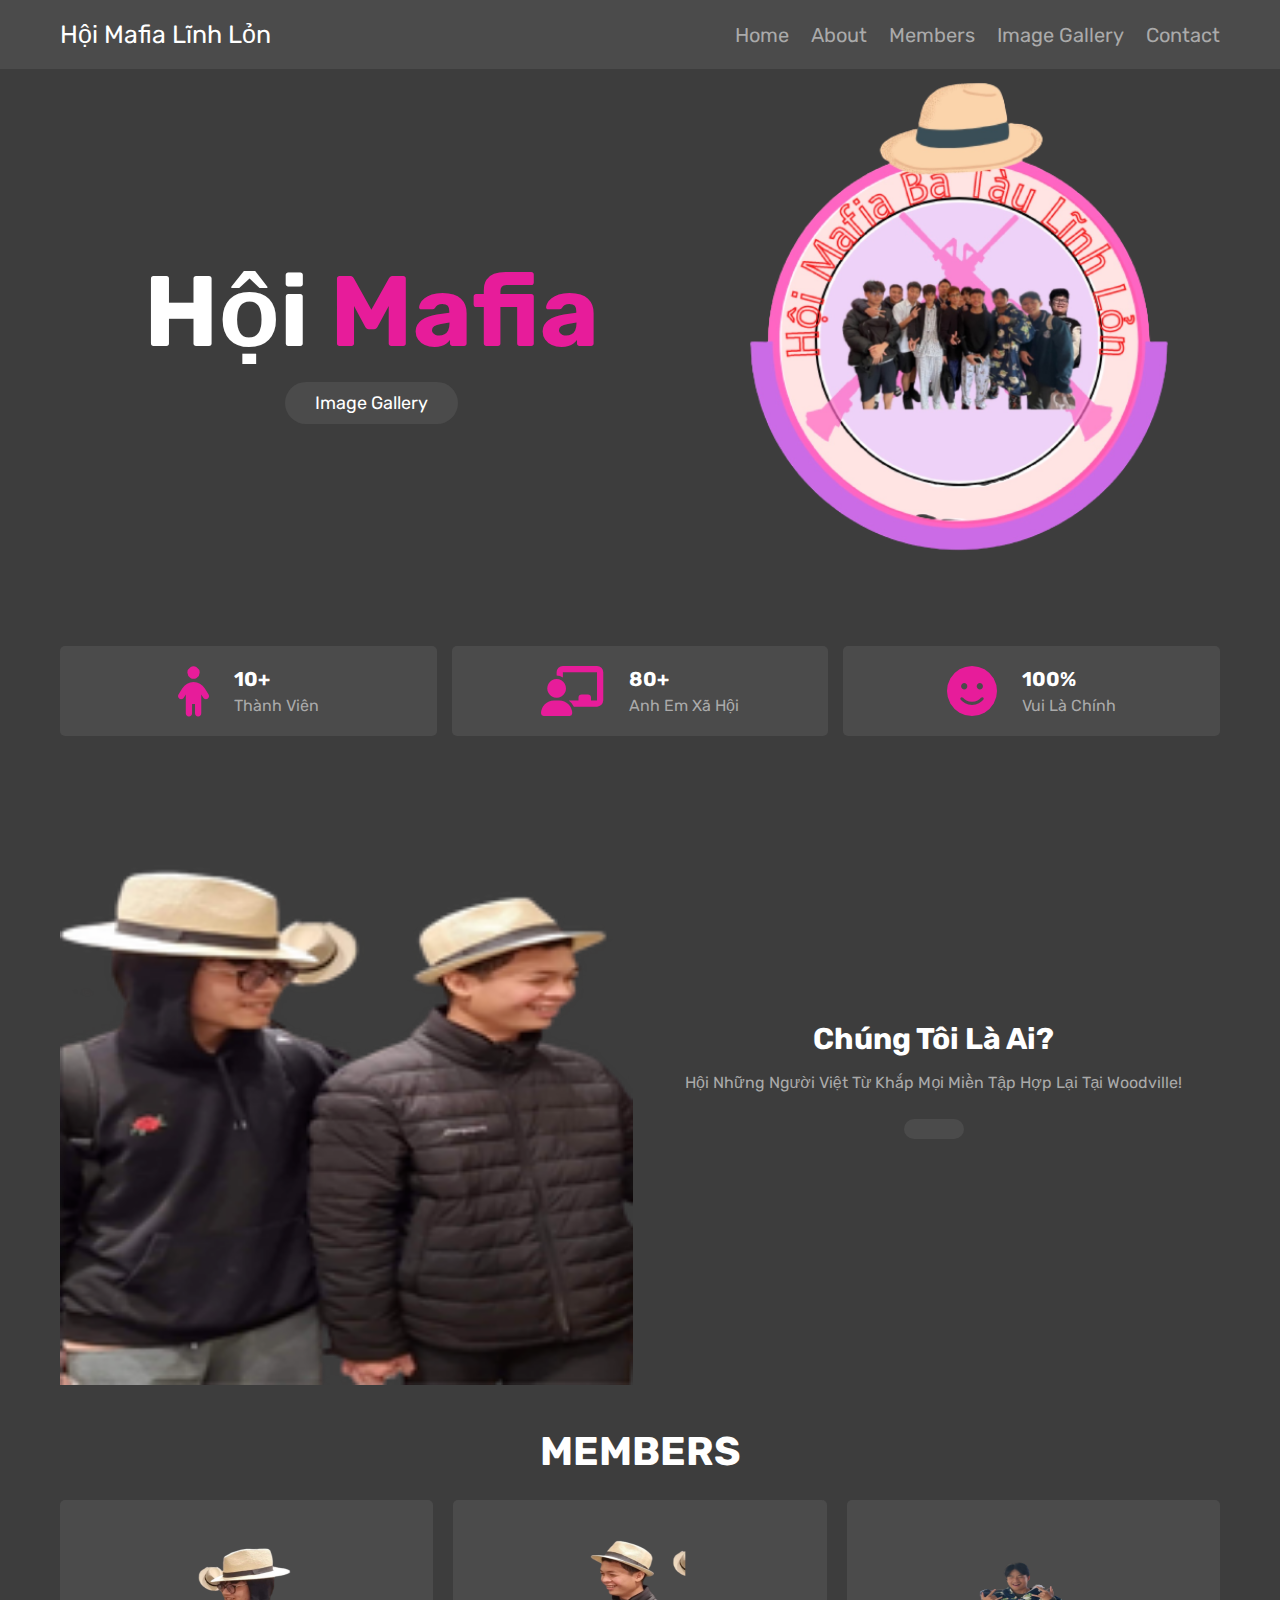
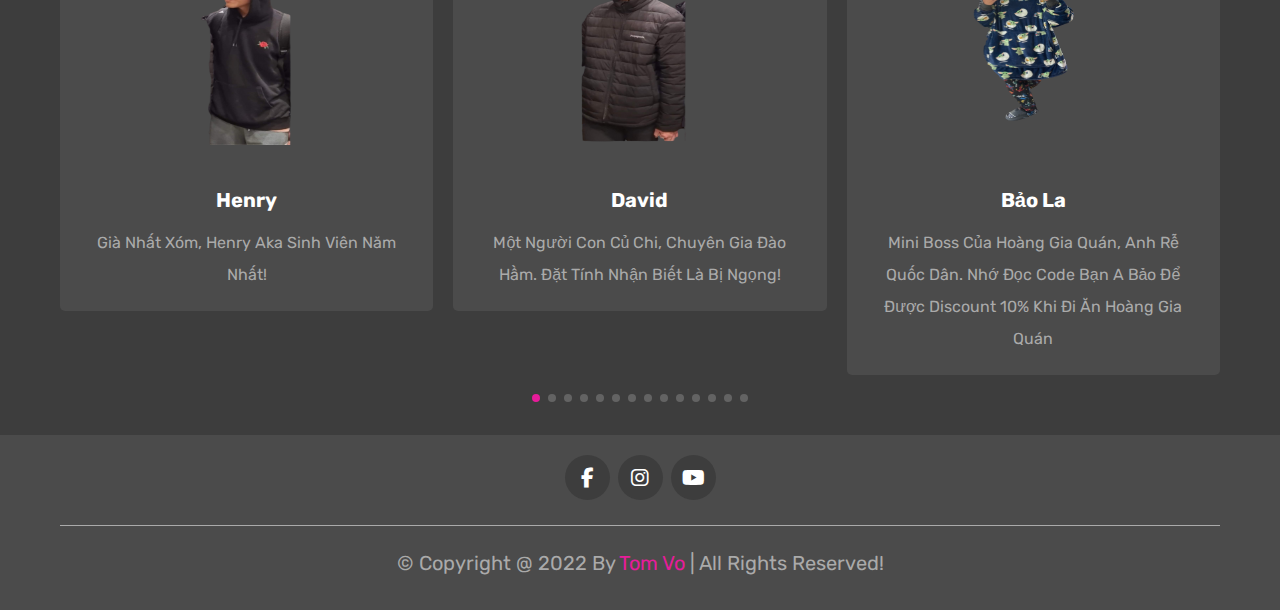
==== index.html @ d3309f32 "vc" ====
<!DOCTYPE html>
<html lang="en">
<head>
   <meta charset="UTF-8">
   <meta http-equiv="X-UA-Compatible" content="IE=edge">
   <meta name="viewport" content="width=device-width, initial-scale=1.0">
   <title>Những thằng Lỏd</title>

   <!-- swiper css link  -->
   <link rel="stylesheet" href="https://unpkg.com/swiper@8/swiper-bundle.min.css" />

   <!-- font awesome cdn link  -->
   <link rel="stylesheet" href="https://cdnjs.cloudflare.com/ajax/libs/font-awesome/6.1.1/css/all.min.css">

   <!-- custom css file link  -->
   <link rel="stylesheet" href="css/style.css">

</head>
<body>
   
<!-- header section starts  -->

<header class="header">

   <section class="flex">

      <a href="#home" class="logo">Hội Mafia lĩnh lỏn</a>

      <nav class="navbar">
         <a href="#home">home</a>
         <a href="#about">about</a>
         <a href="#courses">Members</a>
         <a href="woodville/index.html">Image Gallery</a>
         <a href="https://www.facebook.com/rapxiecWH">contact</a>
      </nav>

      <div id="menu-btn" class="fas fa-bars"></div>

   </section>

</header>

<!-- header section ends -->

<!-- home section starts  -->

<section class="home" id="home">

   <div class="row">

      <div class="content">
         <h3>Hội <span>Mafia</span></h3>
         <a href="woodville/index.html" class="btn">Image Gallery</a>
      </div>

      <div class="image">
         <img src="images/logo.png" alt="">
      </div>

   </div>

</section>

<!-- home section ends -->

<!-- couter section stars  -->

<section class="count">

   <div class="box-container">

     

      <div class="box">
         <i class="fas fa-child"></i>
         <div class="content">
            <h3>10+</h3>
            <p>Thành viên</p>
         </div>
      </div>

      <div class="box">
         <i class="fas fa-chalkboard-user"></i>
         <div class="content">
            <h3>80+</h3>
            <p>Anh em xã hội</p>
         </div>
      </div>

      <div class="box">
         <i class="fas fa-face-smile"></i>
         <div class="content">
            <h3>100%</h3>
            <p>vui là chính</p>
         </div>
      </div>

   </div>

</section>

<!-- couter section ends -->

<!-- about section starts  -->

<section class="about" id="about">

   <div class="row">

      <div class="image">
         <img src="images/rsz_11.png" alt="">
      </div>

      <div class="content">
         <h3>Chúng tôi là ai?</h3>
         <p>Hội những người Việt từ khắp mọi miền tập hợp lại tại woodville!</p>
         <a href="#contact" class="btn"></a>
      </div>

   </div>

</section>

<!-- about section ends -->

<!-- courses section starts  -->

<section class="courses" id="courses">

   <h1 class="heading">Members <span></span></h1>

   <div class="swiper course-slider">

      <div class="swiper-wrapper">

         <div class="swiper-slide slide">
            <img src="images/henry.png" alt="">
            <h3>Henry</h3>
            <p>Già nhất xóm, Henry aka Sinh viên năm nhất!</p>
         </div>

         <div class="swiper-slide slide">
            <img src="images/david.png" alt="">
            <h3>David</h3>
            <p>Một người con củ chi, chuyên gia đào hầm. Đặt tính nhận biết là bị ngọng!</p>
         </div>

         <div class="swiper-slide slide">
            <img src="images/bao la.png" alt="">
            <h3>Bảo La</h3>
            <p>Mini boss của hoàng gia quán, anh rễ quốc dân. Nhớ đọc code bạn a bảo để được discount 10% khi đi ăn Hoàng gia quán</p>
         </div>

         <div class="swiper-slide slide">
            <img src="images/mck.png" alt="">
            <h3>Tuấn Trần</h3>
            <p>Tên thật là tuấn nhưng hay được gọi bằng nhiều tên gọi khác nhau như là MCK, Chen Sĩ Tùng, Yes Sir!</p>
         </div>

         <div class="swiper-slide slide">
            <img src="images/vinh.png" alt="">
            <h3>Vinh</h3>
            <p>Vinh bùi một người con của Đồng nai hay còn được biết đến với Rap name là Lil bụi, vinh bụi. Ước mơ làm rapper nổi tiếng</p>
         </div>
         <div class="swiper-slide slide">
            <img src="images/tom.png" alt="">
            <h3>Thông Võ</h3>
            <p>Hay được gọi là Tom, là một người con xứ Cai Lậy Tiền Giang</p>
         </div>

         <div class="swiper-slide slide">
            <img src="images/harry.png" alt="">
            <h3>Harry</h3>
            <p>Tên thật là Anh Huy đến từ đất Sài thành, được biết đến biệt danh là Vì gái bỏ ae.</p>
         </div>
         <div class="swiper-slide slide">
            <img src="images/khang.png" alt="">
            <h3>Khang Lê</h3>
            <p>hay được gọi là Chaien.</p>
         </div>
         <div class="swiper-slide slide">
            <img src="images/khoi.png" alt="">
            <h3>Khôi</h3>
            <p>Anh khôi được biết đến là một giang hồ đích thật chuyên cho Bốc bát họ ở chảng bôm đồng nai. Thu nhập mỗi tháng 5 tỷ</p>
         </div>
         <div class="swiper-slide slide">
            <img src="images/bao-cho.png" alt="">
            <h3>Bảo Chung</h3>
            <p>Bảo chung hay thường được gọi là Bảo chó, người con đến từ Vũng tàu nhưng sống tưdf nhỏ ở nước Úc khi 3 tuổi</p>
         </div>
         <div class="swiper-slide slide">
            <img src="images/ethan.png" alt="">
            <h3>Nhân Lê</h3>
            <p>hay được gọi là Ethan, một chàng trai đến từ Phan thiết.</p>
         </div>
         <div class="swiper-slide slide">
            <img src="images/go.png" alt="">
            <h3>Hưng</h3>
            <p>Sinh năm 2k9 nhưng mặt thì như 2k5, hay đc gọi là gô trẻ trâu</p>
         </div>
         <div class="swiper-slide slide">
            <img src="images/jame.png" alt="">
            <h3>Phú Trần</h3>
            <p>hay còn được gọi là Jame, hot boy xứ Cổ đô.</p>
         </div>
         <div class="swiper-slide slide">
            <img src="images/tin.png" alt="">
            <h3>Tín Dương</h3>
            <p>Không có nhiều thông tin chỉ biết là Đến từ Mỹ tho và thương thầm Thuý An.</p>
         </div>

      </div>

      <div class="swiper-pagination"></div>

   </div>

</section>

<!-- courses section ends -->

<!-- teachers section starts  -->


<!-- teachers section ends -->

<!-- reviews section starts  -->


<!-- reviews section ends -->

<!-- contact section starts  -->



<!-- contact section ends -->

<!-- footer section starts  -->

<footer class="footer">

   <section>

      <div class="share">
         <a href="https://www.facebook.com/rapxiecWH" class="fab fa-facebook-f"></a>
         <a href="#" class="fab fa-instagram"></a>
         <a href="https://youtu.be/W2vCcIHGlr0" class="fab fa-youtube"></a>
      </div>

      <div class="credit">&copy; copyright @ 2022 by <span>Tom Vo</span> | all rights reserved!</div>

   </section>

</footer>

<!-- footer section ends -->















<!-- swiper js link  -->
<script src="https://unpkg.com/swiper@8/swiper-bundle.min.js"></script>

<!-- custom js file link  -->
<script src="js/script.js"></script>

</body>
</html>
---- css/style.css ----
@import url('https://fonts.googleapis.com/css2?family=Rubik:wght@300;400;500;600&display=swap');

:root{
   --green:#e71c9a;
   --white:#fff;
   --light-white:#aaa;
   --black:#3d3d3d;
   --light-bg:#4b4b4b;
}

*{
   font-family: 'Rubik', sans-serif;
   margin:0; padding:0;
   box-sizing: border-box;
   outline: none; border:none;
   text-decoration: none;
   transition: .2s linear;
   text-transform: capitalize;
}

*::selection{
   background-color: var(--white);
   color:var(--black);
}

html{
   font-size: 62.5%;
   overflow-x: hidden;
   scroll-behavior: smooth;
   scroll-padding-top: 8rem;
}

::-webkit-scrollbar{
   height: .5rem;
   width: 1rem;
}

::-webkit-scrollbar-track{
   background-color: transparent;
}

::-webkit-scrollbar-thumb{
   background-color: var(--green);
   border-radius: 5rem;
}

body{
   background-color: var(--black);
}

section{
   max-width: 1200px;
   margin:0 auto;
   padding:2rem;
}

.btn{
   display: inline-block;
   margin-top: 1rem;
   border-radius: 5rem;
   background-color: var(--light-bg);
   cursor: pointer;
   color:var(--white);
   font-size: 1.8rem;
   padding:1rem 3rem;
}

.btn:hover{
   background-color: var(--white);
   color:var(--black);
}

.heading{
   margin-bottom: 2.5rem;
   text-align: center;
   font-size: 4rem;
   color:var(--white);
   text-transform: uppercase;
}

.heading span{
   color:var(--green);
   text-transform: uppercase;
}

.header{
   position: fixed;
   top:0; left:0; right:0;
   z-index: 1000;
   background-color: var(--light-bg);
}

.header .flex{
   position: relative;
   display: flex;
   align-items: center;
   justify-content: space-between;
}

.header .flex .logo{
   font-size: 2.5rem;
   color:var(--white);
}

.header .flex .navbar a{
   margin-left: 2rem;
   color:var(--light-white);
   font-size: 2rem;
}

.header .flex .navbar a:hover{
   color:var(--green);
}

#menu-btn{
   cursor: pointer;
   color:var(--white);
   font-size: 2.5rem;
   display: none;
}

.home{
   margin-top: 6rem;
}

.home .row{
   display: flex;
   align-items: center;
   flex-wrap: wrap-reverse;
   gap:1.5rem;
}

.home .row .content{
   flex:1 1 40rem;
   text-align: center;
}

.home .row .image{
   flex:1 1 30rem;
}

.home .row .image img{
   width: 100%;
}

.home .row .content h3{
   margin-bottom: 1rem;
   font-size: 10rem;
   color:var(--white);
   line-height: 1;
}

.home .row .content h3 span{
   color:var(--green);
}

.count .box-container{
   display: grid;
   grid-template-columns: repeat(auto-fit, minmax(27rem, 1fr));
   gap:1.5rem;
   align-items: flex-start;
}

.count .box-container .box{
   background-color: var(--light-bg);
   border-radius: .5rem;
   padding:2rem;
   display: flex;
   align-items: center;
   justify-content: center;
   gap:2.5rem;
}

.count .box-container .box i{
   font-size: 5rem;
   color:var(--green);
}

.count .box-container .box .content h3{
   font-size: 2rem;
   color:var(--white);
   margin-bottom: .5rem;
}

.count .box-container .box .content p{
   font-size: 1.6rem;
   color:var(--light-white);
} 

.about .row{
   display: flex;
   align-items: center;
   gap: 1.5rem;
   flex-wrap: wrap;
}

.about .row .image{
   flex:1 1 40rem;
}

.about .row .image img{
   width: 100%;
}

.about .row .content{
   text-align: center;
   flex:1 1 40rem;
}

.about .row .content h3{
   font-size: 3rem;
   color:var(--white);
}

.about .row .content p{
   padding:1rem 0;
   line-height: 2;
   font-size: 1.6rem;
   color:var(--light-white);
}

.courses .slide{
   background-color: var(--light-bg);
   border-radius: .5rem;
   text-align: center; 
   padding:2rem;
   margin-bottom: 4rem;
   user-select: none;
}

.courses .slide img{
   height: 25rem;
   width: 100%;
}

.courses .slide h3{
   margin:1.5rem 0;
   font-size: 2rem;
   color:var(--white);
}

.courses .slide p{
   line-height: 2;
   font-size: 1.6rem;
   color:var(--light-white);
}

.swiper-pagination-bullet{
   background-color: var(--white);
}
 
.swiper-pagination-bullet-active{
   background-color: var(--green);
}

.teachers .slide{
   position: relative;
   overflow: hidden;
   margin-bottom: 4rem;
   user-select: none;
}

.teachers .slide img{
   height: 55rem;
   width: 100%;
   object-fit: cover;
   border-radius: .5rem;
}

.teachers .slide h3{
   margin-top: 1.5rem;
   font-size: 2rem;
   text-align: center;
   color:var(--white);
}

.teachers .slide .share{
   position: absolute;
   top:1rem; left:-10rem;
}

.teachers .slide:hover .share{
   left: 2rem;
}

.teachers .slide .share a{
   display: block;
   margin-top: 1rem;
   height: 4.5rem;
   width: 4.5rem;
   line-height: 4.5rem;
   border-radius: .5rem;
   background-color: var(--white);
   color:var(--black);
   text-align: center;
   font-size: 2rem;
}

.teachers .slide .share a:hover{
   background-color: var(--green);
   color:var(--white);
}

.reviews-slider .slide{
   border-radius: .5rem;
   background-color: var(--light-bg);
   padding:2rem;
   margin-bottom: 4rem;
   user-select: none;
}

.reviews-slider .slide p{
   line-height: 2;
   font-size: 1.6rem;
   color:var(--light-white);
}

.reviews-slider .slide .user{
   display: flex;
   align-items: center;
   gap:1.5rem;
   margin-top: 1.5rem;
}

.reviews-slider .slide .user img{
   height: 7rem;
   width: 7rem;
   border-radius: 50%;
   object-fit: cover;
}

.reviews-slider .slide .user h3{
   font-size: 2rem;
   color:var(--white);
   margin-bottom: .7rem;
}

.reviews-slider .slide .user .stars i{
   font-size: 1.5rem;
   color:var(--green);
}

.contact .row{
   display: flex;
   align-items: center;
   flex-wrap: wrap;
   gap:1.5rem;
}

.contact .row .image{
   flex: 1 1 40rem;
}

.contact .row .image img{
   width: 100%;
}

.contact .row form{
   flex:1 1 40rem;
}

.contact .row form .box{
   width: 100%;
   margin-top: 1rem;
   margin-bottom: 2rem;
   border-radius: .5rem;
   background-color: var(--light-bg);
   font-size: 1.8rem;
   color:var(--white);
   padding:1.4rem;
   text-transform: none;
}

.contact .row form span{
   font-size: 1.6rem;
   color:var(--light-white);
}

.contact .row form .radio{
   margin-top: 2rem;
   margin-bottom: 1rem;
}

.contact .row form .radio label{
   font-size: 1.6rem;
   color:var(--light-white);
   margin-left: .5rem;
   cursor: pointer;
}

.contact .row form .radio #female{
   margin-left: 2rem;
}

.contact .row form .radio input{
   appearance: none;
   height: 2rem;
   width: 2rem;
   background-color: var(--light-white);
   cursor: pointer;
}

.contact .row form .radio input:checked{
   background-color: var(--green);
   border-radius: 5rem;
}

.contact .row form .radio #male:checked ~ label[for="male"]{
   color:var(--green);
}

.contact .row form .radio #female:checked ~ label[for="female"]{
   color:var(--green);
}

.footer{
   background-color: var(--light-bg);
   text-align: center;
   /* padding-bottom: 7rem; */
}

.footer .share a{
   margin:0 .3rem;
   height: 4.5rem;
   width: 4.5rem;
   line-height: 4.5rem;
   border-radius: 50%;
   font-size: 2rem;
   color:var(--white);
   background-color: var(--black);;
}

.footer .share a:hover{
   background-color: var(--green);
}

.footer .credit{
   margin-top: 2.5rem;
   padding:1.5rem;
   padding-top: 2.5rem;
   border-top: .1rem solid var(--light-white);
   font-size: 2rem;
   color:var(--light-white);
}

.footer .credit span{
   color:var(--green);
}
















/* media queries  */

@media (max-width:991px){

   html{
      font-size: 55%;
   }

   .home .row .content h3{
      font-size: 8rem;
   }

}

@media (max-width:768px){

   #menu-btn{
      display: inline-block;
   }

   #menu-btn.fa-times{
      transform: rotate(180deg);
   }

   .header .flex .navbar{
      position: absolute;
      top:99%; left:0; right:0;
      border-top: .1rem solid var(--light-white);
      border-bottom: .1rem solid var(--light-white);
      background-color: var(--light-bg);
      clip-path: polygon(0 0, 100% 0, 100% 0, 0 0);
   }

   .header .flex .navbar.active{
      clip-path: polygon(0 0, 100% 0, 100% 100%, 0 100%);
   }
   
   .header .flex .navbar a{
      display: block;
      margin:2rem;
   }

   .home .row .content h3{
      font-size: 6rem;
   }

}

@media (max-width:450px){

   html{
      font-size: 50%;
   }
   
   .home .row .content h3{
      font-size: 5rem;
   }

   .heading{
      font-size: 3rem;
   }

}
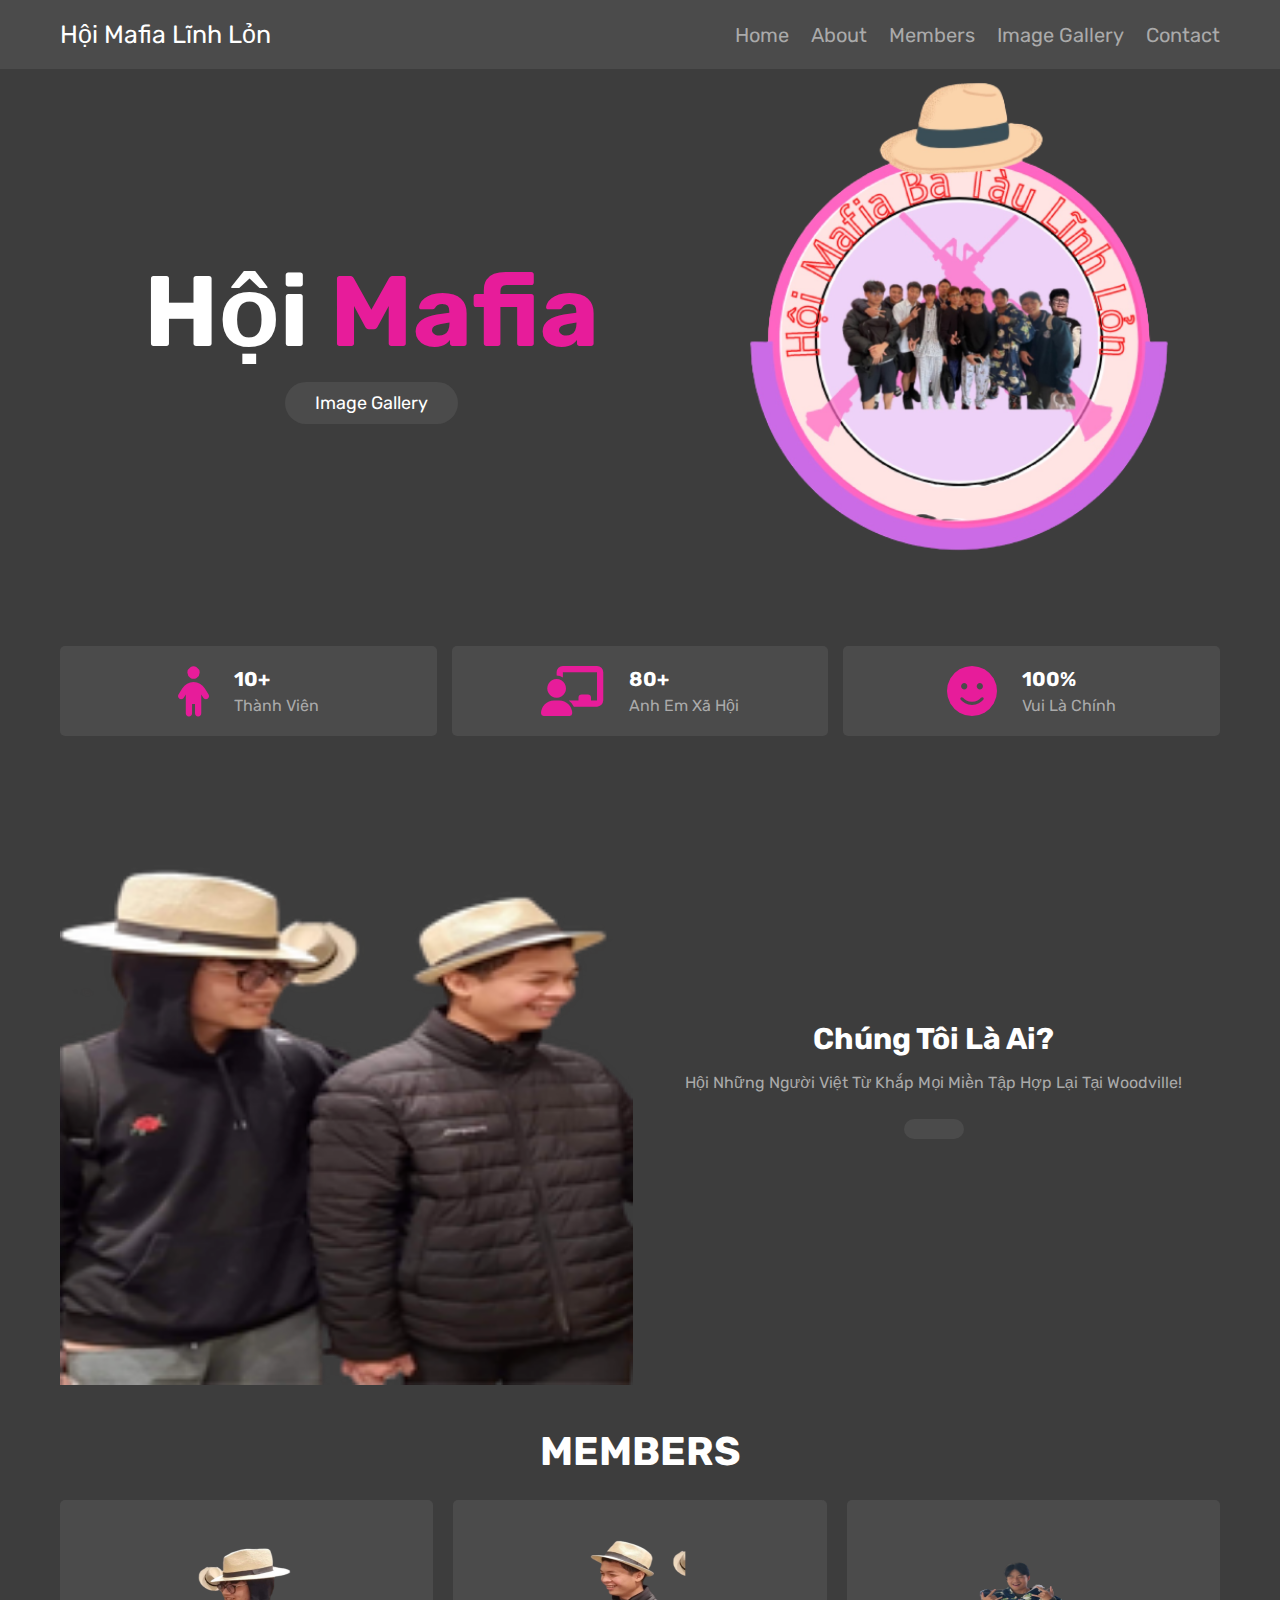
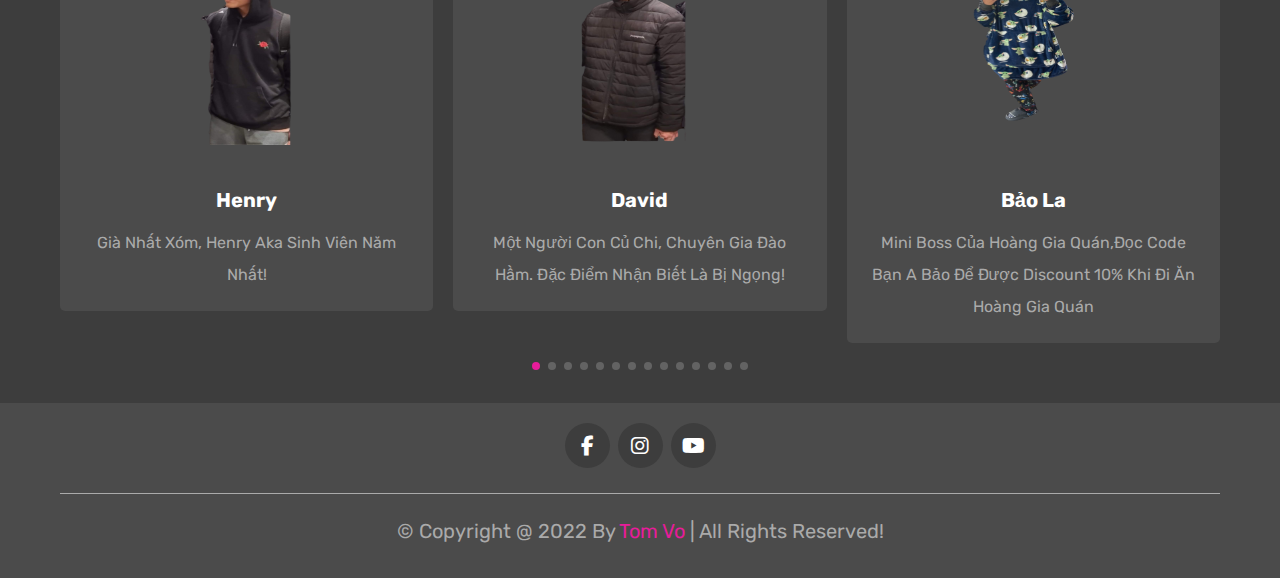
==== commit 722bf6f5: "f" ====
--- a/index.html
+++ b/index.html
@@ -30,7 +30,7 @@
          <a href="#home">home</a>
          <a href="#about">about</a>
          <a href="#courses">Members</a>
-         <a href="woodville/index.html">Image Gallery</a>
+         <a href="index2.html">Image Gallery</a>
          <a href="https://www.facebook.com/rapxiecWH">contact</a>
       </nav>
 
@@ -50,7 +50,7 @@
 
       <div class="content">
          <h3>Hội <span>Mafia</span></h3>
-         <a href="woodville/index.html" class="btn">Image Gallery</a>
+         <a href="index2.html" class="btn">Image Gallery</a>
       </div>
 
       <div class="image">
@@ -142,71 +142,71 @@
          <div class="swiper-slide slide">
             <img src="images/david.png" alt="">
             <h3>David</h3>
-            <p>Một người con củ chi, chuyên gia đào hầm. Đặt tính nhận biết là bị ngọng!</p>
+            <p>Một người con Củ Chi, chuyên gia đào hầm. Đặc điểm nhận biết là bị ngọng!</p>
          </div>
 
          <div class="swiper-slide slide">
             <img src="images/bao la.png" alt="">
             <h3>Bảo La</h3>
-            <p>Mini boss của hoàng gia quán, anh rễ quốc dân. Nhớ đọc code bạn a bảo để được discount 10% khi đi ăn Hoàng gia quán</p>
+            <p>Mini boss của hoàng gia quán,đọc code bạn a Bảo để được discount 10% khi đi ăn Hoàng gia quán</p>
          </div>
 
          <div class="swiper-slide slide">
             <img src="images/mck.png" alt="">
             <h3>Tuấn Trần</h3>
-            <p>Tên thật là tuấn nhưng hay được gọi bằng nhiều tên gọi khác nhau như là MCK, Chen Sĩ Tùng, Yes Sir!</p>
+            <p>Tên thật là Tuấn(Tony), tên gọi khác:"MCK, Chen Sĩ Trùng, Yes Sir!"</p>
          </div>
 
          <div class="swiper-slide slide">
             <img src="images/vinh.png" alt="">
             <h3>Vinh</h3>
-            <p>Vinh bùi một người con của Đồng nai hay còn được biết đến với Rap name là Lil bụi, vinh bụi. Ước mơ làm rapper nổi tiếng</p>
+            <p>Vinh Bùi,người con của Đồng nai,rapper Woodville.Rap name:Lil bụi,Lil Bùi,Vinh bụi. </p>
          </div>
          <div class="swiper-slide slide">
             <img src="images/tom.png" alt="">
             <h3>Thông Võ</h3>
-            <p>Hay được gọi là Tom, là một người con xứ Cai Lậy Tiền Giang</p>
+            <p> Tên thật là THông(Tom), là một người con xứ Cai Lậy Tiền Giang.Đệ cô Hiếu,Chuyên gia đi đường quyền</p>
          </div>
 
          <div class="swiper-slide slide">
             <img src="images/harry.png" alt="">
             <h3>Harry</h3>
-            <p>Tên thật là Anh Huy đến từ đất Sài thành, được biết đến biệt danh là Vì gái bỏ ae.</p>
+            <p>Tên thật là Huy Anh đến từ đất Sài thành.Nickname:"Vì gái bỏ anh em".</p>
          </div>
          <div class="swiper-slide slide">
             <img src="images/khang.png" alt="">
             <h3>Khang Lê</h3>
-            <p>hay được gọi là Chaien.</p>
+            <p>"Chaien"</p>
          </div>
          <div class="swiper-slide slide">
             <img src="images/khoi.png" alt="">
             <h3>Khôi</h3>
-            <p>Anh khôi được biết đến là một giang hồ đích thật chuyên cho Bốc bát họ ở chảng bôm đồng nai. Thu nhập mỗi tháng 5 tỷ</p>
+            <p>Anh Khôi,giang hồ Trảng Bom.Chuyên cho bốc bát họ.Lưng xăm thanh long,chân xăm Bạch Hổ.</p>
          </div>
          <div class="swiper-slide slide">
             <img src="images/bao-cho.png" alt="">
             <h3>Bảo Chung</h3>
-            <p>Bảo chung hay thường được gọi là Bảo chó, người con đến từ Vũng tàu nhưng sống tưdf nhỏ ở nước Úc khi 3 tuổi</p>
+            <p>Bảo chung,nickname:"Bảo chó", người con Vũng tàu sống ở nước Úc khi 3 tuổi.Chuyên sống chó</p>
          </div>
          <div class="swiper-slide slide">
             <img src="images/ethan.png" alt="">
             <h3>Nhân Lê</h3>
-            <p>hay được gọi là Ethan, một chàng trai đến từ Phan thiết.</p>
+            <p>Nhân(Ethan),chàng trai đến từ Phan thiết.</p>
          </div>
          <div class="swiper-slide slide">
             <img src="images/go.png" alt="">
             <h3>Hưng</h3>
-            <p>Sinh năm 2k9 nhưng mặt thì như 2k5, hay đc gọi là gô trẻ trâu</p>
+            <p>Sinh năm 2k9 nhưng mặt như 92, hay đc gọi là trẻ trâu</p>
          </div>
          <div class="swiper-slide slide">
             <img src="images/jame.png" alt="">
-            <h3>Phú Trần</h3>
-            <p>hay còn được gọi là Jame, hot boy xứ Cổ đô.</p>
+            <h3>Tuấn Nguyễn</h3>
+            <p>hay còn được gọi là James, hot boy xứ Cổ đô.</p>
          </div>
          <div class="swiper-slide slide">
             <img src="images/tin.png" alt="">
             <h3>Tín Dương</h3>
-            <p>Không có nhiều thông tin chỉ biết là Đến từ Mỹ tho và thương thầm Thuý An.</p>
+            <p>Gducky,đến từ Mỹ tho.</p>
          </div>
 
       </div>
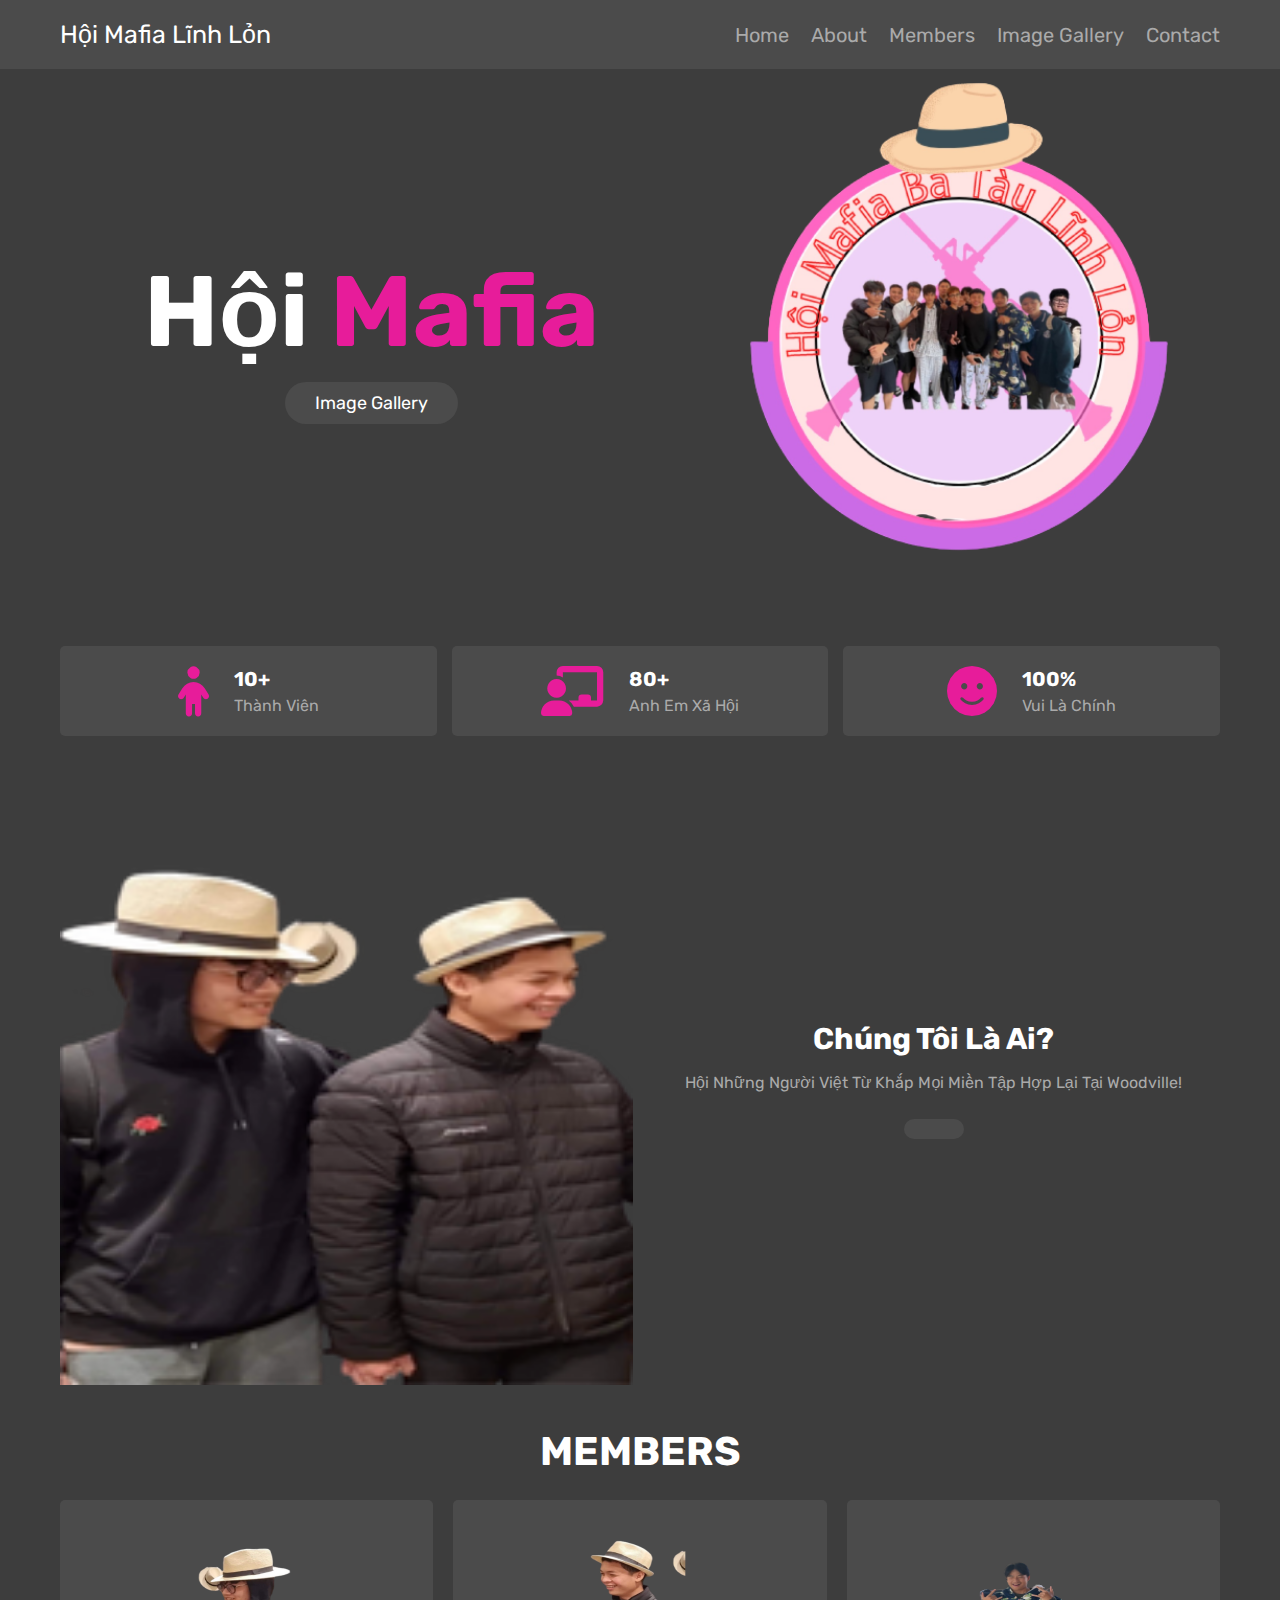
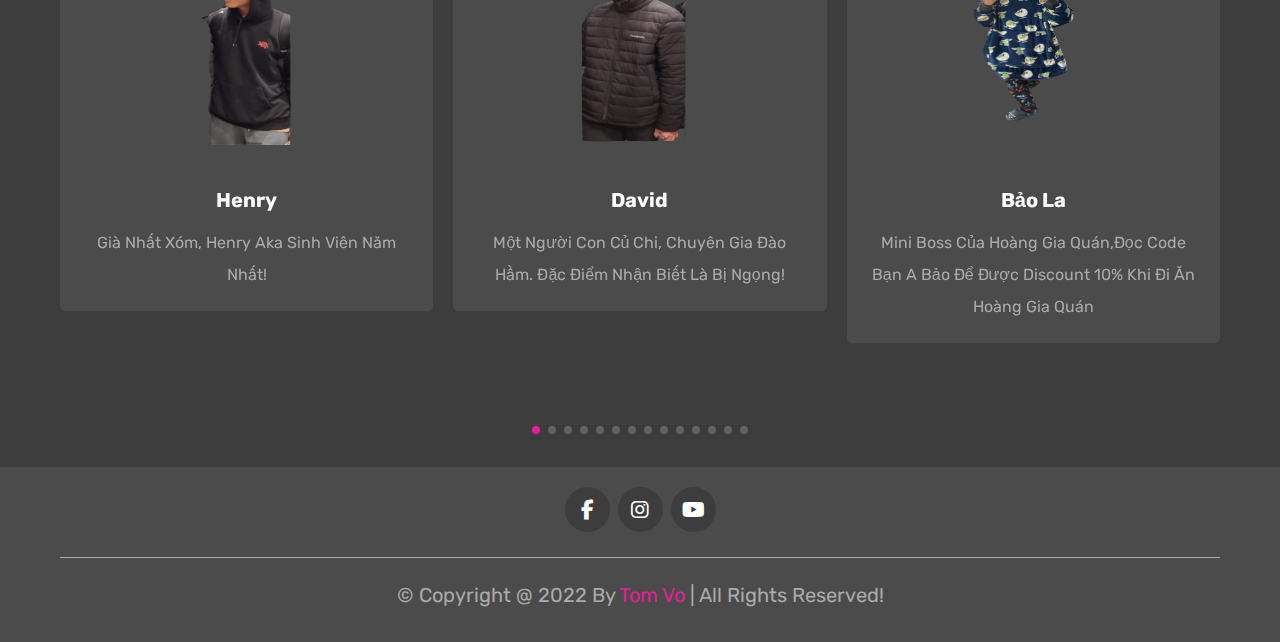
==== commit a09d614d: "ethan" ====
--- a/index.html
+++ b/index.html
@@ -189,10 +189,10 @@
             <p>Bảo chung,nickname:"Bảo chó", người con Vũng tàu sống ở nước Úc khi 3 tuổi.Chuyên sống chó</p>
          </div>
          <div class="swiper-slide slide">
-            <img src="images/ethan.png" alt="">
+            <img src="images/ethan1.png" alt="">
             <h3>Nhân Lê</h3>
-            <p>Nhân(Ethan),chàng trai đến từ Phan thiết.</p>
-         </div>
+            <p>Nhân(Ethan),chàng trai đến từ Phan thiết. với khẩu hiệu "Anh đây không sợ bóng đêm tối, chỉ sợ đêm tối thiếu bóng em". có bé nào tới Phan Thiết chơi thì nhớ liên hệ anh.  </p>
+         </div>,.,
          <div class="swiper-slide slide">
             <img src="images/go.png" alt="">
             <h3>Hưng</h3>
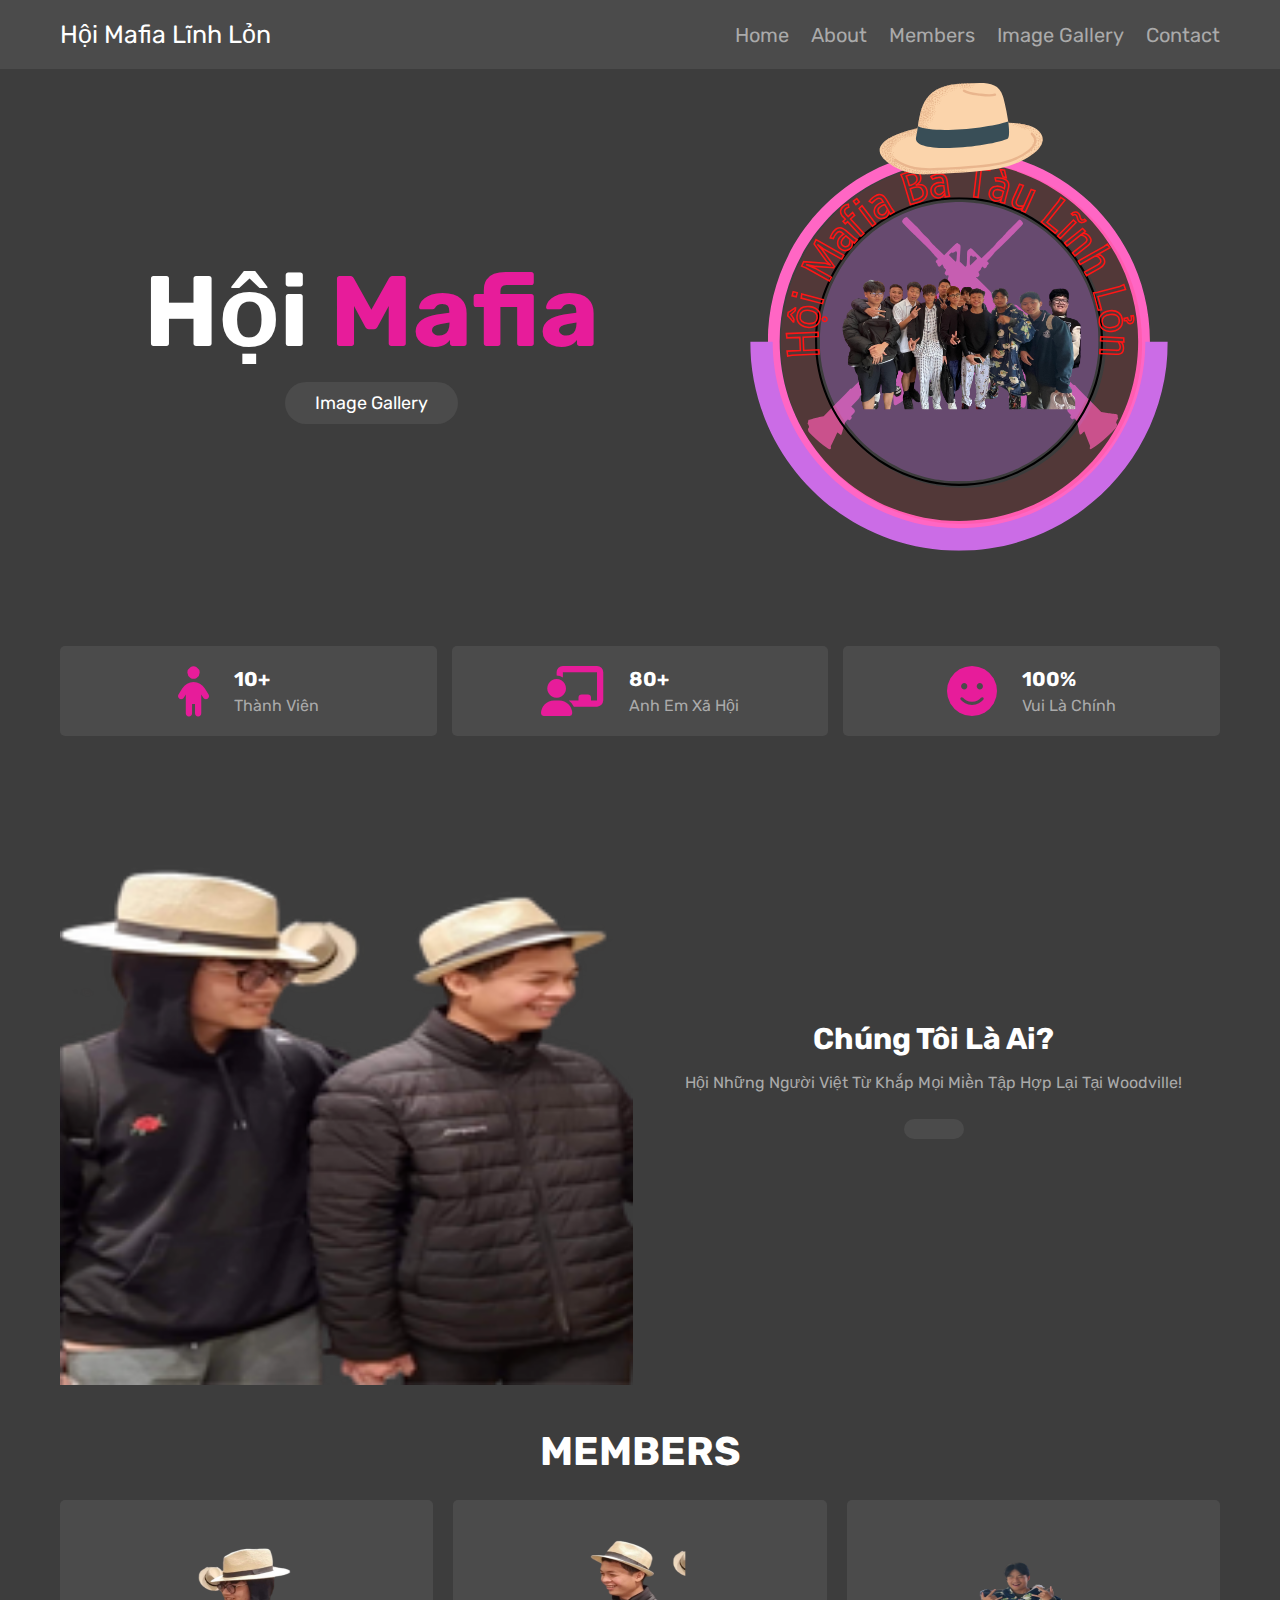
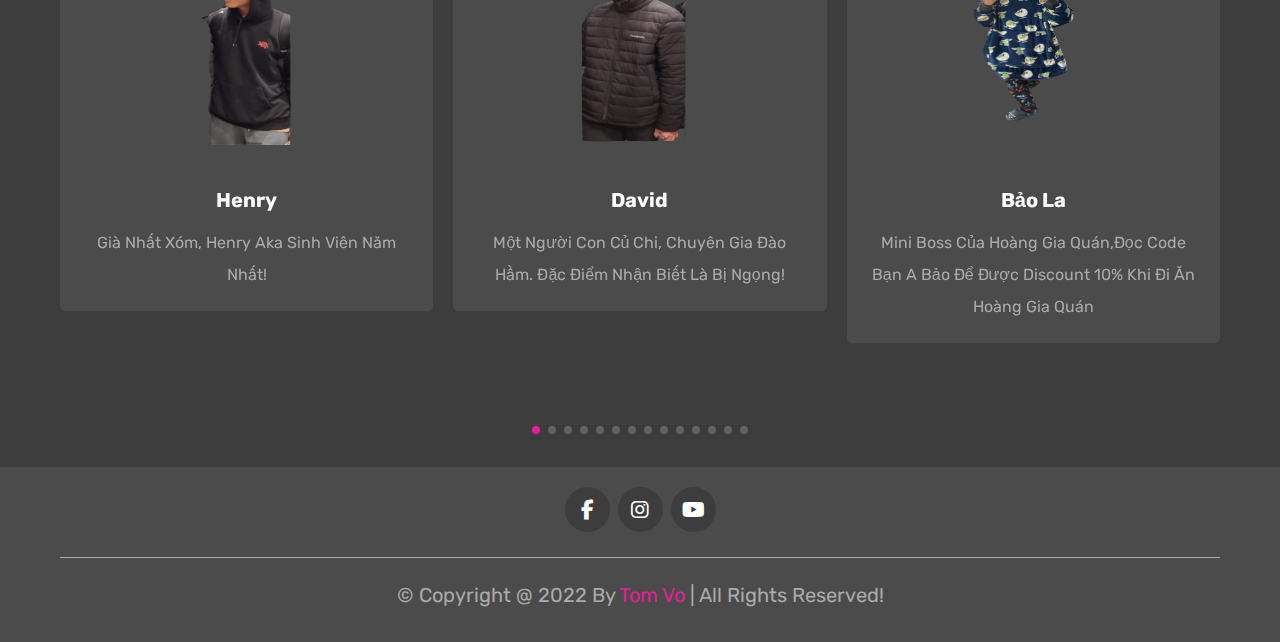
==== commit 63ca3d7b: "Update index.html" ====
--- a/index.html
+++ b/index.html
@@ -54,7 +54,7 @@
       </div>
 
       <div class="image">
-         <img src="images/logo.png" alt="">
+         <img src="images/logo.svg" alt="">
       </div>
 
    </div>
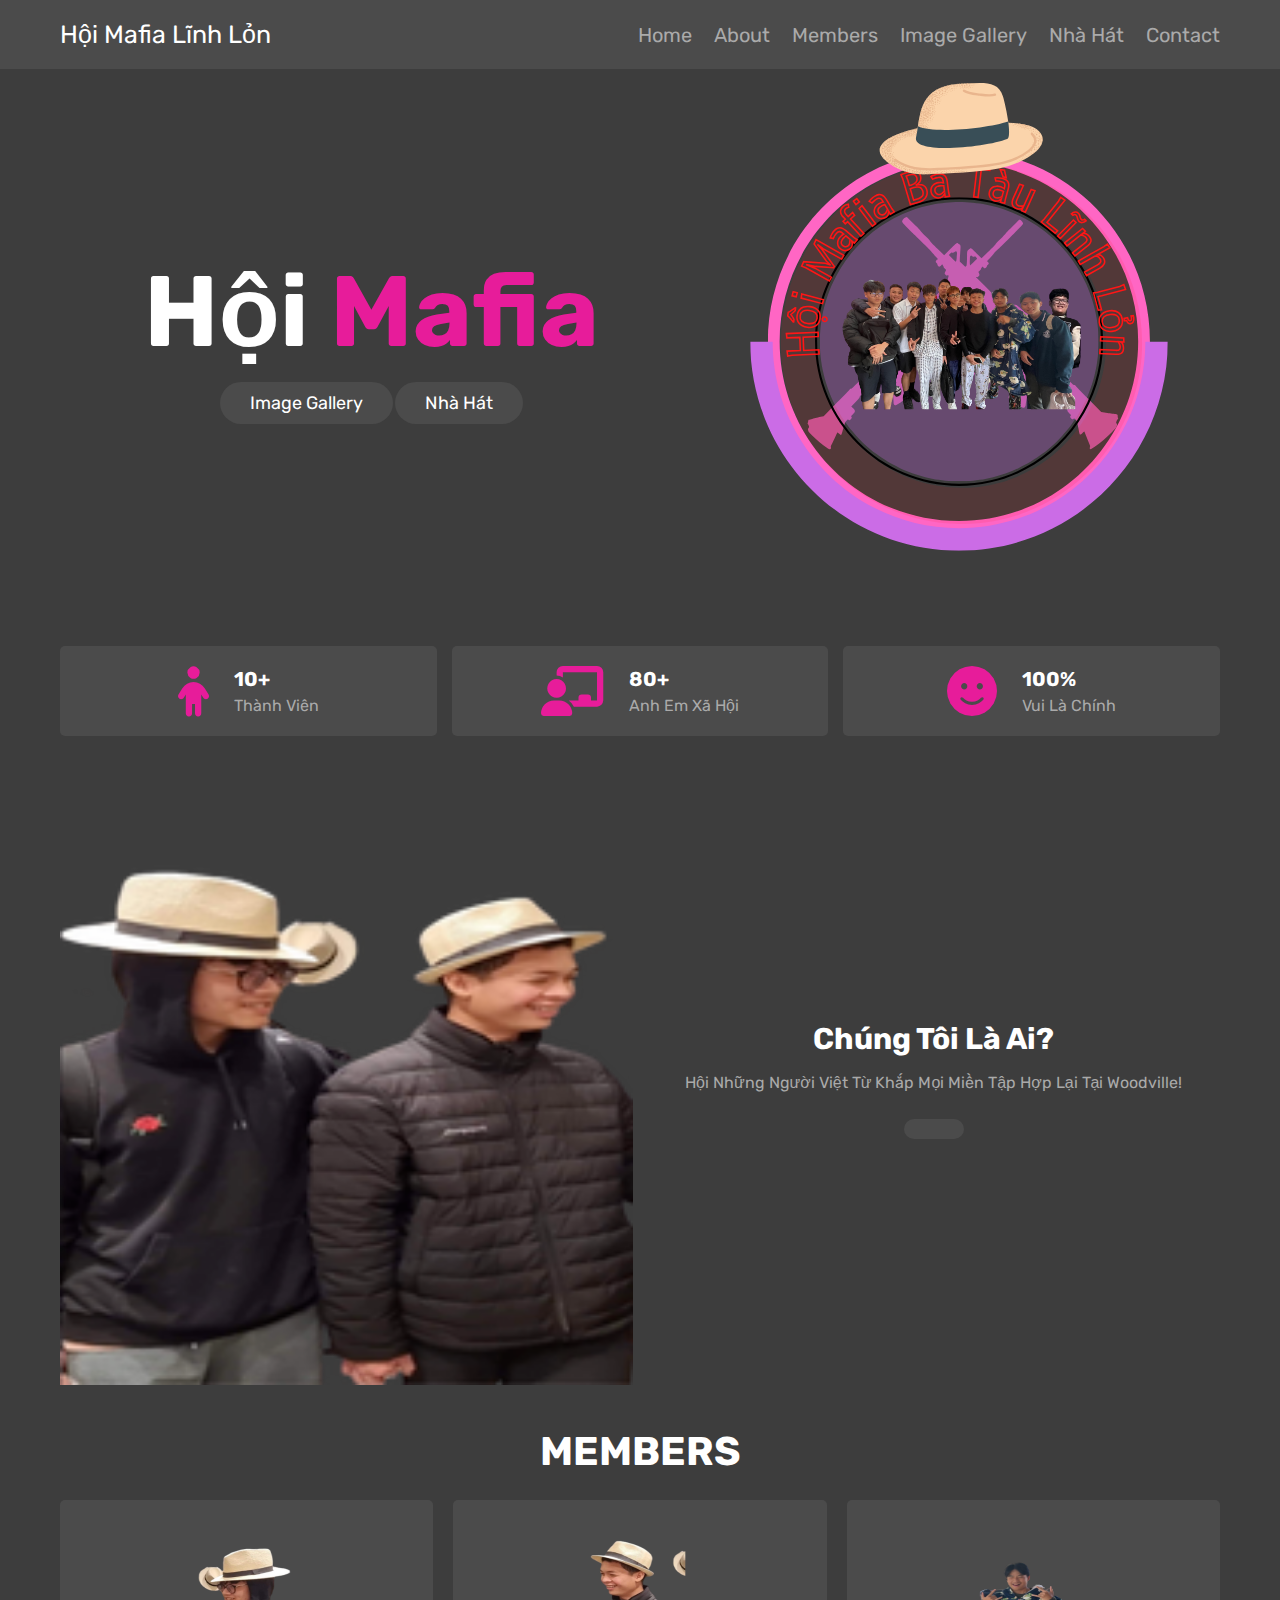
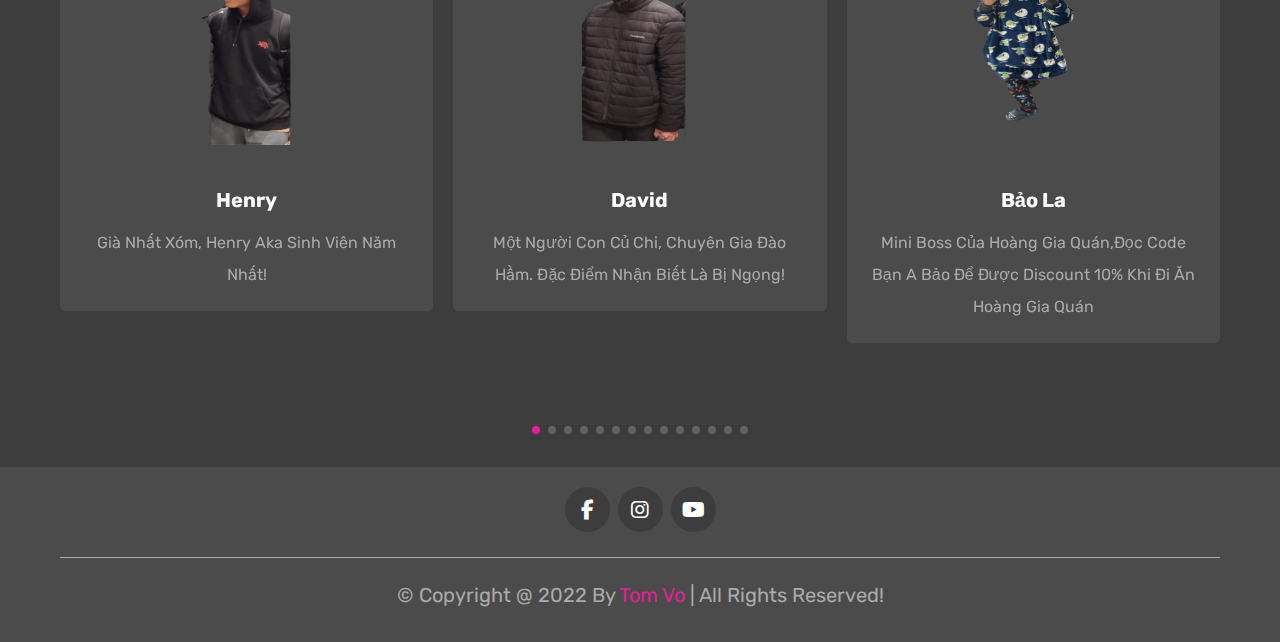
==== commit 5dcf52d4: "Update bé hột lu" ====
--- a/index.html
+++ b/index.html
@@ -31,6 +31,7 @@
          <a href="#about">about</a>
          <a href="#courses">Members</a>
          <a href="index2.html">Image Gallery</a>
+         <a href="music.html">Nhà Hát</a>
          <a href="https://www.facebook.com/rapxiecWH">contact</a>
       </nav>
 
@@ -51,6 +52,7 @@
       <div class="content">
          <h3>Hội <span>Mafia</span></h3>
          <a href="index2.html" class="btn">Image Gallery</a>
+         <a href="music.html" class="btn">Nhà Hát</a>
       </div>
 
       <div class="image">
@@ -243,7 +245,7 @@
 
       <div class="share">
          <a href="https://www.facebook.com/rapxiecWH" class="fab fa-facebook-f"></a>
-         <a href="#" class="fab fa-instagram"></a>
+         <a href="https://www.instagram.com/mafia_linhlon/" class="fab fa-instagram"></a>
          <a href="https://youtu.be/W2vCcIHGlr0" class="fab fa-youtube"></a>
       </div>
 
@@ -276,4 +278,4 @@
 <script src="js/script.js"></script>
 
 </body>
-</html>+</html>
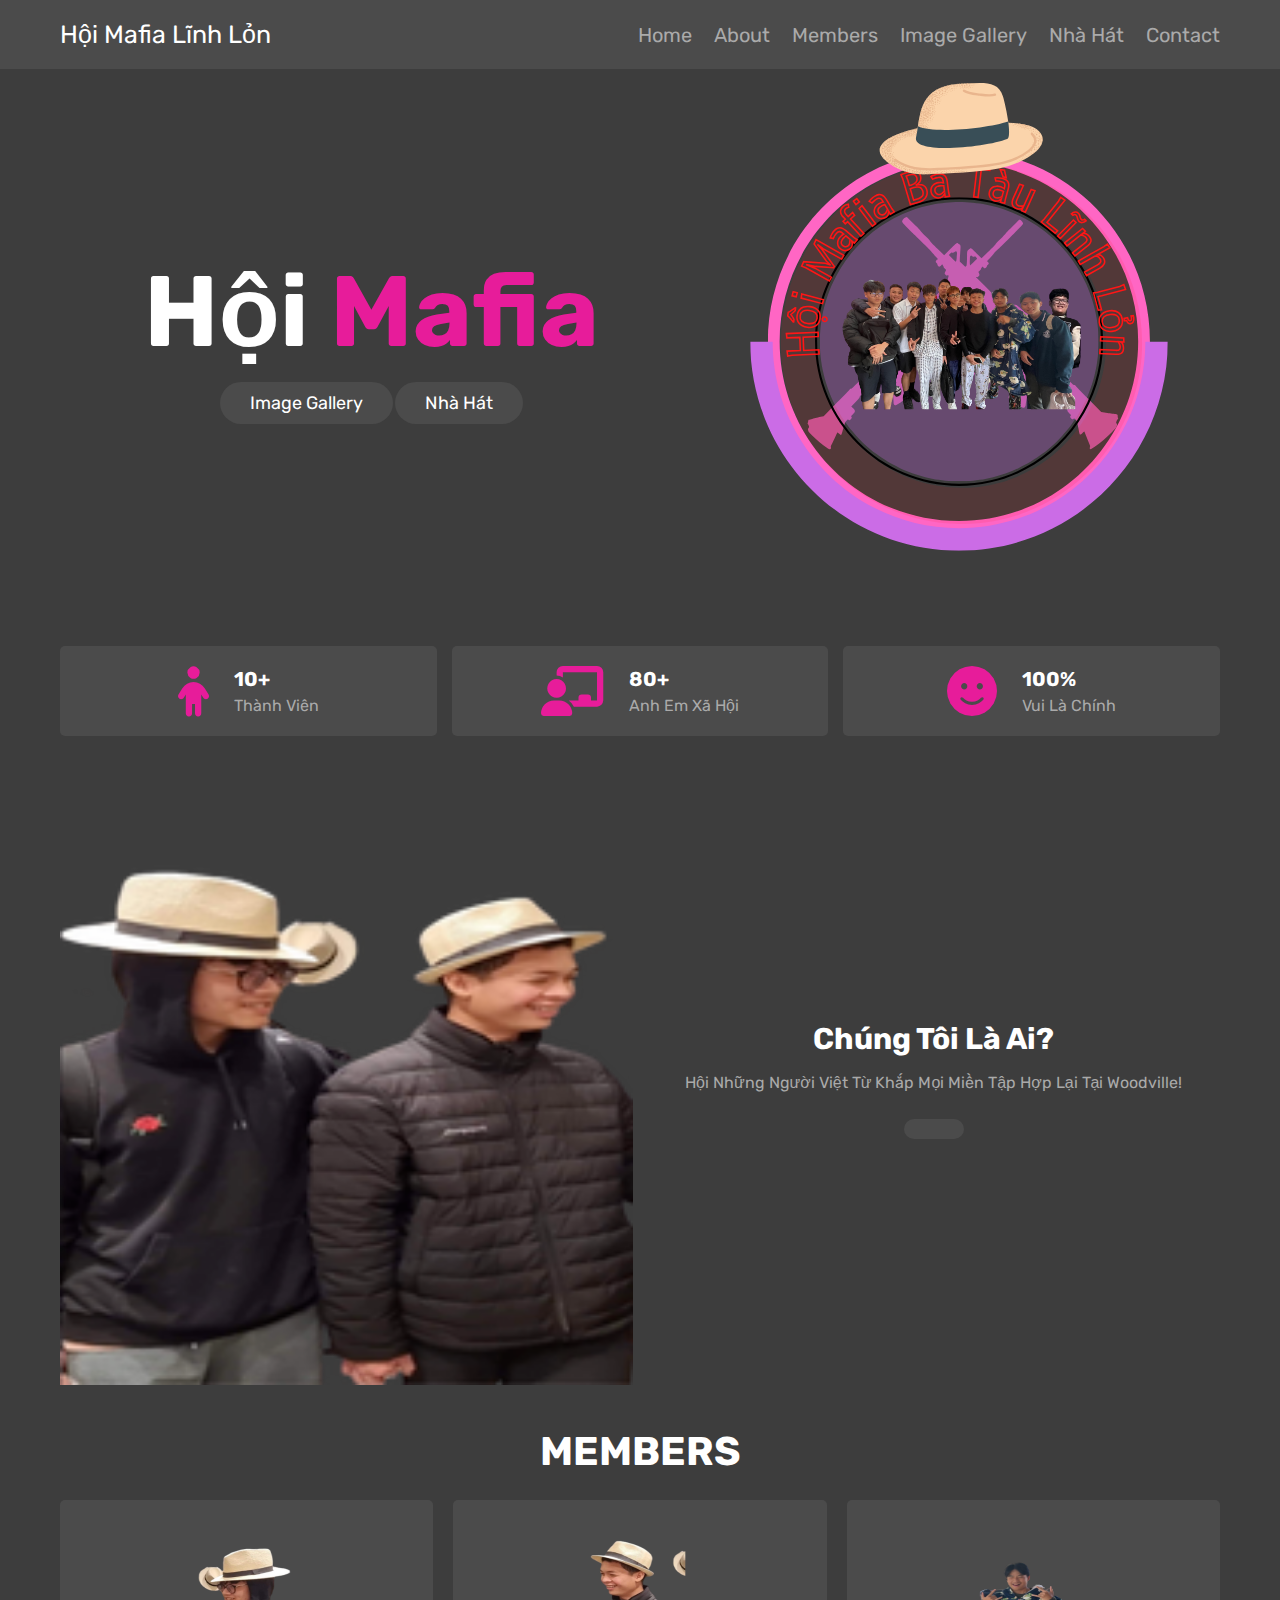
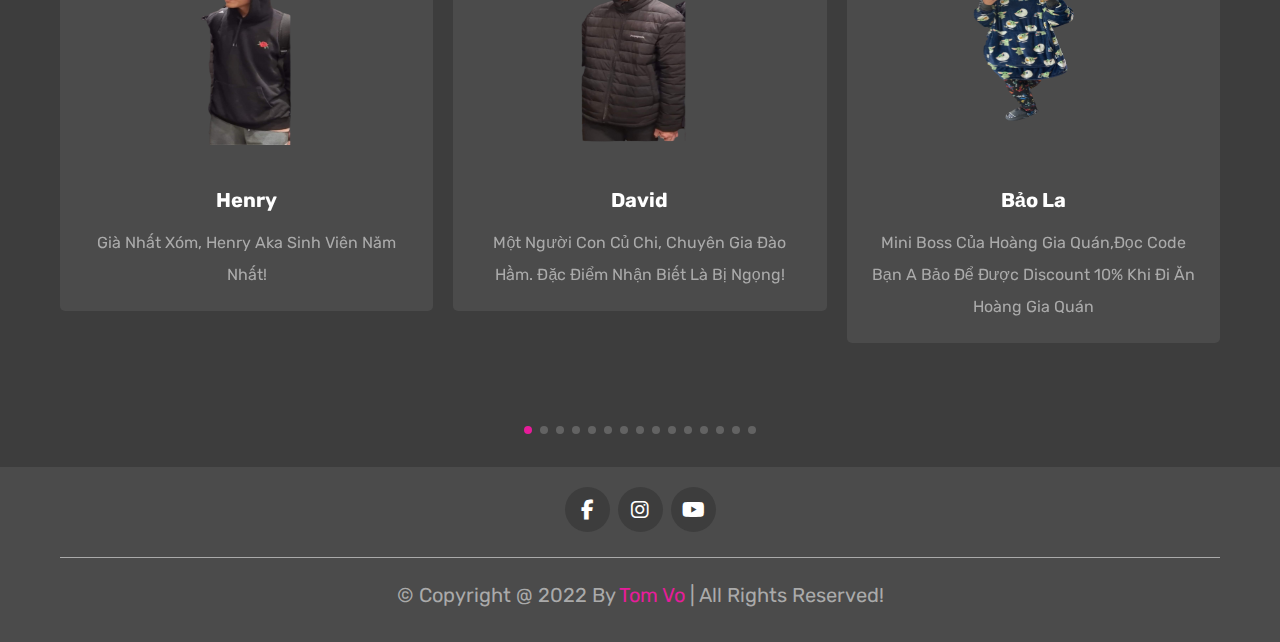
==== commit 7422e928: "tri" ====
--- a/index.html
+++ b/index.html
@@ -158,6 +158,11 @@
             <h3>Tuấn Trần</h3>
             <p>Tên thật là Tuấn(Tony), tên gọi khác:"MCK, Chen Sĩ Trùng, Yes Sir!"</p>
          </div>
+         <div class="swiper-slide slide">
+            <img src="images/tri.png" alt="">
+            <h3>Tri</h3>
+            <p>Tri mulet, người con phan thiết, đồng hương Ethan</p>
+         </div>
 
          <div class="swiper-slide slide">
             <img src="images/vinh.png" alt="">
@@ -210,6 +215,7 @@
             <h3>Tín Dương</h3>
             <p>Gducky,đến từ Mỹ tho.</p>
          </div>
+         
 
       </div>
 
